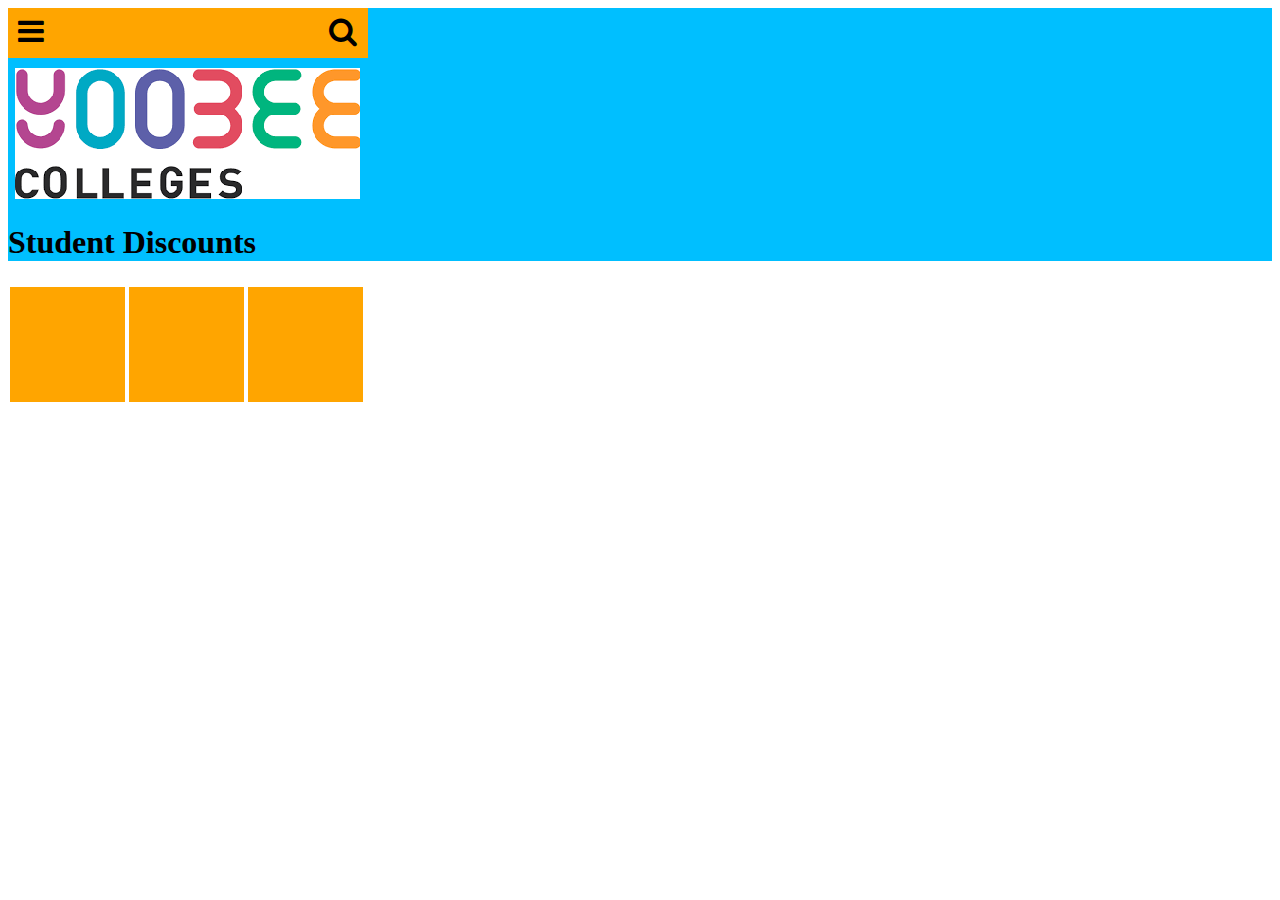
==== index.html @ 22c1dcbc "main" ====
<!DOCTYPE html>
<html lang="en">
<head>
  <meta charset="UTF-8">
  <meta name="viewport" content="width=device-width, initial-scale=1.0">
  <meta http-equiv="X-UA-Compatible" content="ie=edge">
  <link rel="stylesheet" href="css/font-awesome.min.css">

  <title>Student Discount App using Bootstrap</title>
  <style>

    #nav {
      position: fixed;
      background: orange;
      width: 360px;
      height: 50px;
    }
    .menu,
    .search {
      float: left;
      font-size: 30px;
      padding-left: 10px;
      padding-top: 7px;
    }
    .search {
      padding-left: 285px;
    }

    #hero {
      justify-content: center;
      background: deepskyblue;
      padding-top: 60px;
    }
    #logo {
      padding-left: 7px;
    }


    .item {
      background: orange;
      width: 115px;
      height: 115px;
      float: left;
      margin: 4px 2px;
    }
  </style>
</head>
<body>
  <body>
  <div class="container" id="nav">
    <div class="menu"><i class="fa fa-bars" aria-hidden="true"></i></div>
    <div class="search"><i class="fa fa-search" aria-hidden="true"></i></div>
  </div>

  <div class="container" id="hero">
    <img id="logo" src="img/yoobee-logo.png" alt="">
    <h1>Student Discounts</h1>
  </div>


  <div class="container" id="col">
    <div class="item"></div>
    <div class="item"></div>
    <div class="item"></div>
  </div>


</body>

</body>
</html>
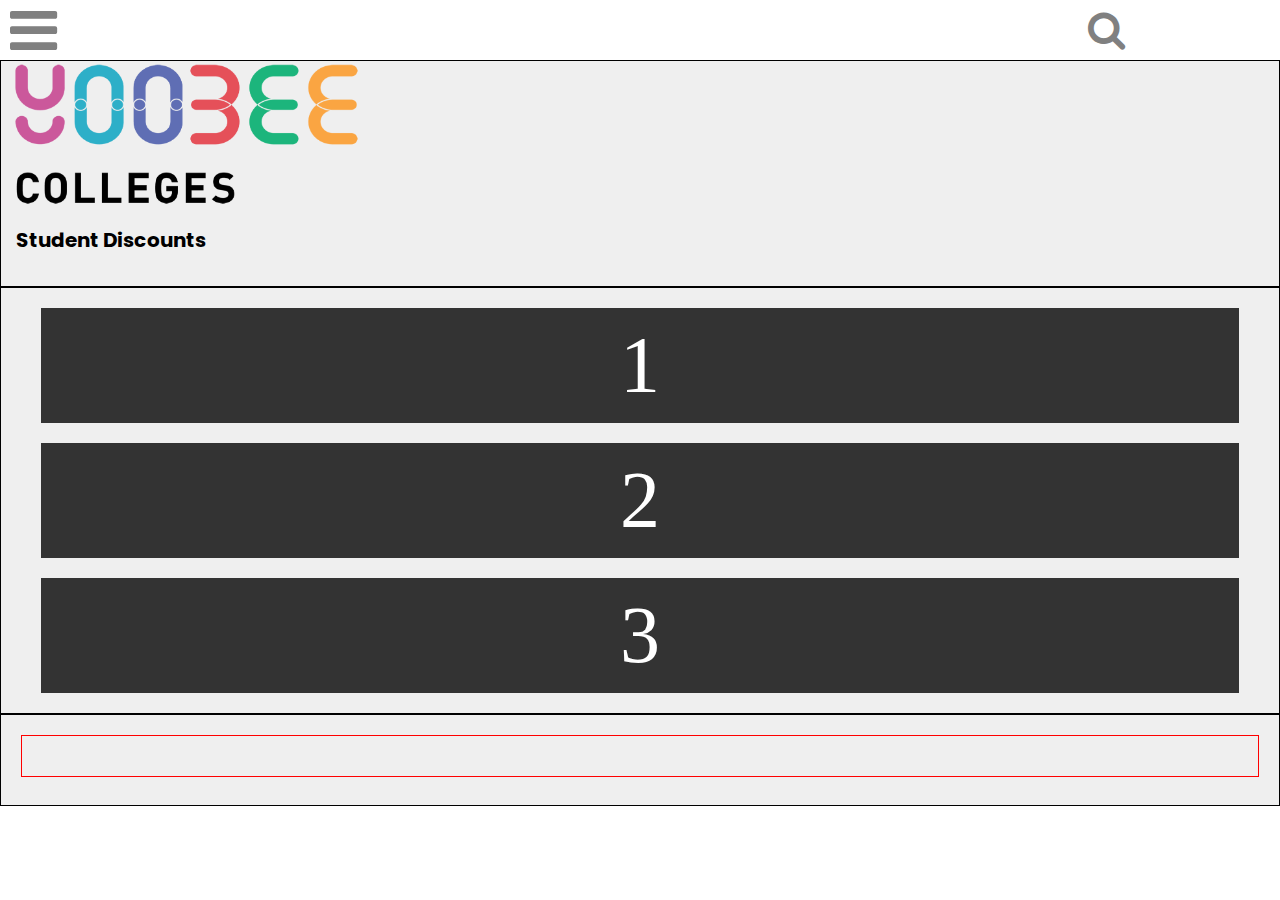
==== commit 46a95233: "second push" ====
--- a/index.html
+++ b/index.html
@@ -5,65 +5,119 @@
   <meta name="viewport" content="width=device-width, initial-scale=1.0">
   <meta http-equiv="X-UA-Compatible" content="ie=edge">
   <link rel="stylesheet" href="css/font-awesome.min.css">
-
+  <link href="https://fonts.googleapis.com/css2?family=Poppins:wght@300&display=swap" rel="stylesheet">
   <title>Student Discount App using Bootstrap</title>
   <style>
+  body {
+    margin: 0px;
+  }
 
-    #nav {
-      position: fixed;
-      background: orange;
-      width: 360px;
-      height: 50px;
-    }
-    .menu,
-    .search {
-      float: left;
-      font-size: 30px;
-      padding-left: 10px;
-      padding-top: 7px;
-    }
-    .search {
-      padding-left: 285px;
-    }
+  .nav-area {
+    display: flex;
+    justify-content: space-between;
+    height: 60px;
+  }
+  .nav-area div {
+    width: 15%;
+  }
+  .nav-area .menu,
+  .nav-area .search {
+    width: 15%;
+  }
+  .menu {
+    display: flex;
+    font-size: 55px;
+    color: grey;
+    padding: 3px 0px 0px 10px;
+  }
+  .search {
+    font-size: 40px;
+    color: grey;
+    padding: 7px 0px 0px 0px;
+  }
 
-    #hero {
-      justify-content: center;
-      background: deepskyblue;
-      padding-top: 60px;
-    }
-    #logo {
-      padding-left: 7px;
-    }
+  .image-area {
+    display: flex;
+    height: 25vh;
+    background-color: #efefef;
+    flex-direction: column;
+    border: 1px solid black;
+  }
+  .main-logo {
+    width: 350px;
+    margin-left: 10px;
+  }
+  h1 {
+    padding-left: 15px;
+    font-family: 'Poppins', sans-serif;
+    font-size: 20px;
+  }
 
+  .product-area {
+    display: flex;
+    flex-direction: column;
+    height: 45vh;
+    background-color: #efefef;
+    border: 1px solid black;
+    padding: 0px 40px 20px 40px;
+  }
+  .product-area div {
+    display: flex;
+    height: 30vh;
+    flex-grow: 1;
+    margin-top: 20px;
+    background-color: #333;
+    color: #fff;
+    font-size: 80px;
+    text-align: center;
+    justify-content: center;
+    align-items: center;
+  }
 
-    .item {
-      background: orange;
-      width: 115px;
-      height: 115px;
-      float: left;
-      margin: 4px 2px;
-    }
+  .view-product {
+    height: 10vh;
+    background-color: #efefef;
+    border: 1px solid black;
+  }
+  .button {
+    display: flex;
+    border: 1px solid red;
+    margin: 20px;
+    padding: 20px;
+    justify-content: center;
+    align-items: center;
+  }
+
   </style>
 </head>
 <body>
   <body>
-  <div class="container" id="nav">
-    <div class="menu"><i class="fa fa-bars" aria-hidden="true"></i></div>
-    <div class="search"><i class="fa fa-search" aria-hidden="true"></i></div>
-  </div>
+  <div class="container">
 
-  <div class="container" id="hero">
-    <img id="logo" src="img/yoobee-logo.png" alt="">
+    <div class="nav-area">
+      <div class="menu"><i class="fa fa-bars" aria-hidden="true"></i></div>
+      <div class="search"><i class="fa fa-search" aria-hidden="true"></i></div>
+    </div>
+
+  <div class="image-area">
+    <div class="logo">
+      <img src="img/main-logo.png" class="main-logo" alt=""></div>
+      <!-- <div class="mob-image">
+        <img src="img/yoobee-orange.jpeg" alt=""></div> -->
     <h1>Student Discounts</h1>
   </div>
 
-
-  <div class="container" id="col">
-    <div class="item"></div>
-    <div class="item"></div>
-    <div class="item"></div>
+  <div class="product-area">
+    <div class="product-a">1</div>
+    <div class="product-b">2</div>
+    <div class="product-c">3</div>
   </div>
 
+  <div class="view-product">
+    <div class="button"></div>
+  </div>
+
+</div>
 
 </body>
 
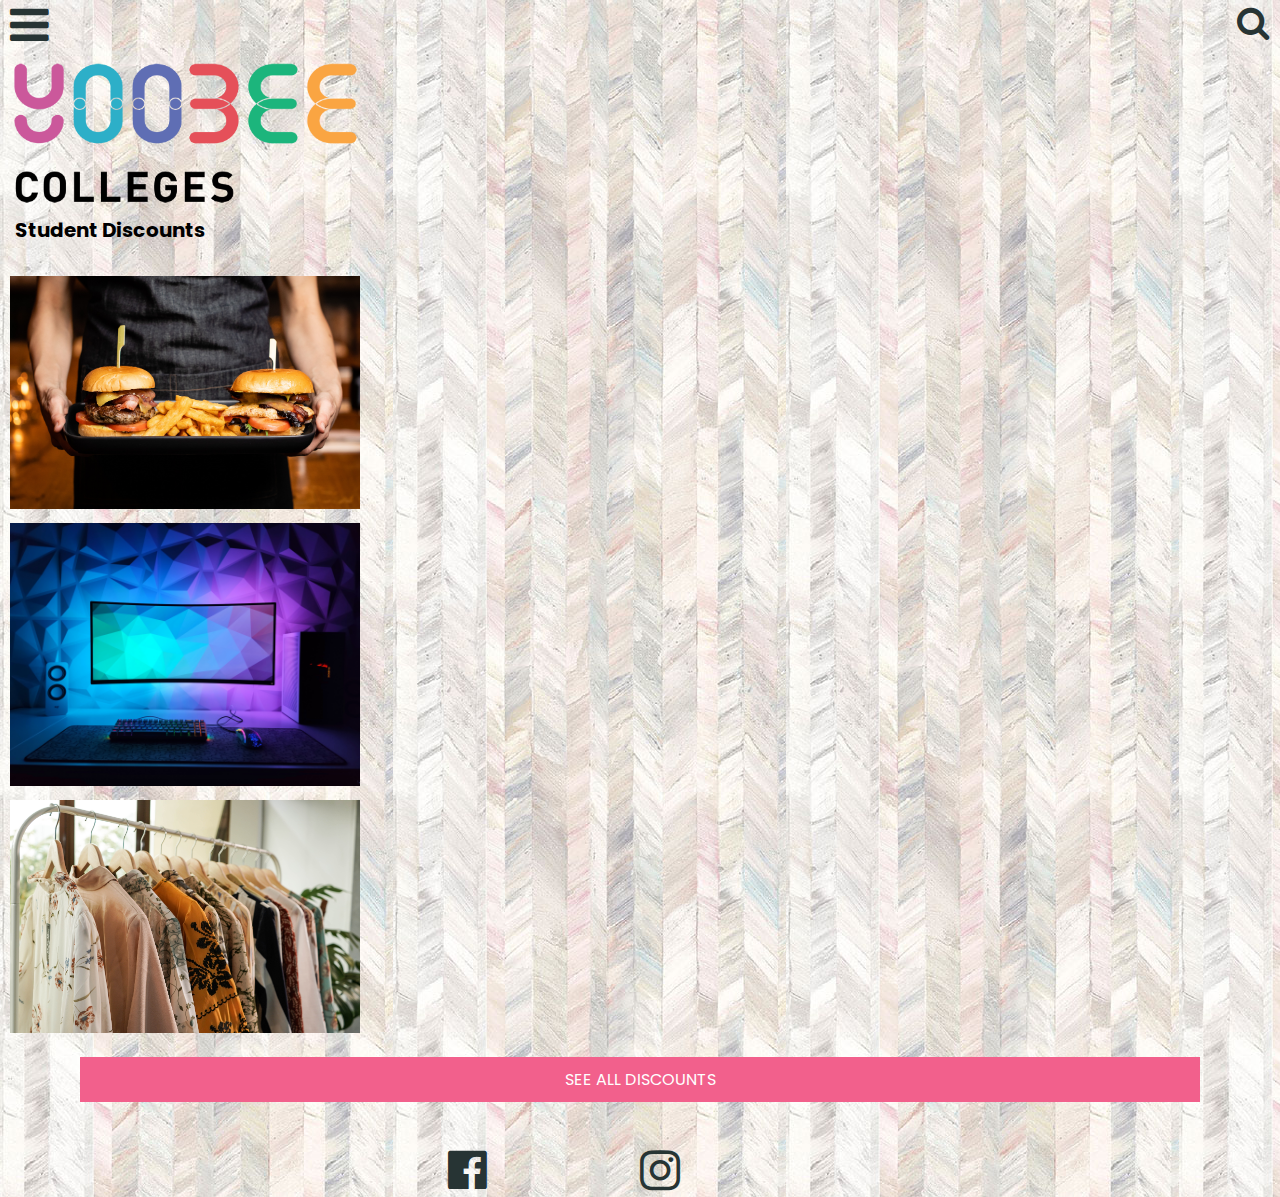
==== commit 5cc85368: "latest" ====
--- a/index.html
+++ b/index.html
@@ -6,88 +6,114 @@
   <meta http-equiv="X-UA-Compatible" content="ie=edge">
   <link rel="stylesheet" href="css/font-awesome.min.css">
   <link href="https://fonts.googleapis.com/css2?family=Poppins:wght@300&display=swap" rel="stylesheet">
-  <title>Student Discount App using Bootstrap</title>
+  <title>Student Discount App using flex box</title>
   <style>
   body {
+    background-image: url('img/pattern2.jpg');
     margin: 0px;
   }
 
   .nav-area {
     display: flex;
     justify-content: space-between;
-    height: 60px;
+    height: 50px;
   }
   .nav-area div {
     width: 15%;
   }
   .nav-area .menu,
   .nav-area .search {
+    display: flex;
     width: 15%;
   }
   .menu {
-    display: flex;
-    font-size: 55px;
-    color: grey;
-    padding: 3px 0px 0px 10px;
+    font-size: 45px;
+    color: #273434;
+    padding: 2px 0px 0px 10px;
   }
   .search {
-    font-size: 40px;
-    color: grey;
-    padding: 7px 0px 0px 0px;
+    justify-content: flex-end;
+    font-size: 35px;
+    color: #273434;
+    padding: 5px 10px 0px 0px;
   }
 
   .image-area {
     display: flex;
-    height: 25vh;
-    background-color: #efefef;
+    height: 24vh;
     flex-direction: column;
-    border: 1px solid black;
   }
   .main-logo {
     width: 350px;
     margin-left: 10px;
+    padding-top: 10px;
   }
   h1 {
     padding-left: 15px;
+    margin-top: 5px;
     font-family: 'Poppins', sans-serif;
     font-size: 20px;
   }
 
-  .product-area {
+   .product-area {
     display: flex;
     flex-direction: column;
-    height: 45vh;
-    background-color: #efefef;
-    border: 1px solid black;
-    padding: 0px 40px 20px 40px;
   }
-  .product-area div {
-    display: flex;
-    height: 30vh;
-    flex-grow: 1;
-    margin-top: 20px;
-    background-color: #333;
-    color: #fff;
-    font-size: 80px;
-    text-align: center;
-    justify-content: center;
-    align-items: center;
-  }
-
   .view-product {
     height: 10vh;
-    background-color: #efefef;
-    border: 1px solid black;
   }
   .button {
     display: flex;
-    border: 1px solid red;
-    margin: 20px;
-    padding: 20px;
     justify-content: center;
     align-items: center;
+    background-color: #f2608c;
+    margin: 20px 80px 10px 80px;
+    height: 45px;
+  }
+  .button:hover {
+    display: flex;
+    justify-content: center;
+    align-items: center;
+    background-color: #fff;
+    margin: 20px 80px 10px 80px;
+    height: 45px;
+  }
+  a {
+    margin-top: 15px;
+    font-family: 'Poppins', sans-serif;
+    text-transform: uppercase;
+    text-decoration: none;
+    font-size: 16px;
+    color: #fff;
+  }
+  a:hover {
+    font-family: 'Poppins', sans-serif;
+    font-size: 18px;
+    text-transform: uppercase;
+    color: #f2608c;
   }
 
+  .social {
+    display: flex;
+    justify-content: center;
+    height: 50px;
+  }
+  .social div {
+    width: 15%;
+  }
+  .social .facebook,
+  .social .instagram {
+    display: flex;
+    width: 15%;
+  }
+  .facebook {
+    font-size: 45px;
+    color: #273434;
+  }
+  .instagram {
+    font-size: 47px;
+    color: #273434;
+  }
   </style>
 </head>
 <body>
@@ -108,16 +134,28 @@
   </div>
 
   <div class="product-area">
-    <div class="product-a">1</div>
-    <div class="product-b">2</div>
-    <div class="product-c">3</div>
+    <div class="product-a">
+      <img src="img/food.jpg" class="main-logo" alt="">
+    </div>
+    <div class="product-b">
+      <img src="img/tech.jpg" class="main-logo" alt="">
+    </div>
+
+    <div class="product-c">
+      <img src="img/clothing.jpg" class="main-logo" alt="">
+    </div>
+    </div>
+
+  <div class="view-product">
+    <a class="button" href="discounts.html">See all discounts</a>
   </div>
 
-  <div class="view-product">
-    <div class="button"></div>
+  <div class="social">
+    <div class="facebook"><i class="fa fa-facebook-official" aria-hidden="true"></i></div>
+    <div class="instagram"><i class="fa fa-instagram" aria-hidden="true"></i></div>
   </div>
 
-</div>
+  </div>
 
 </body>
 
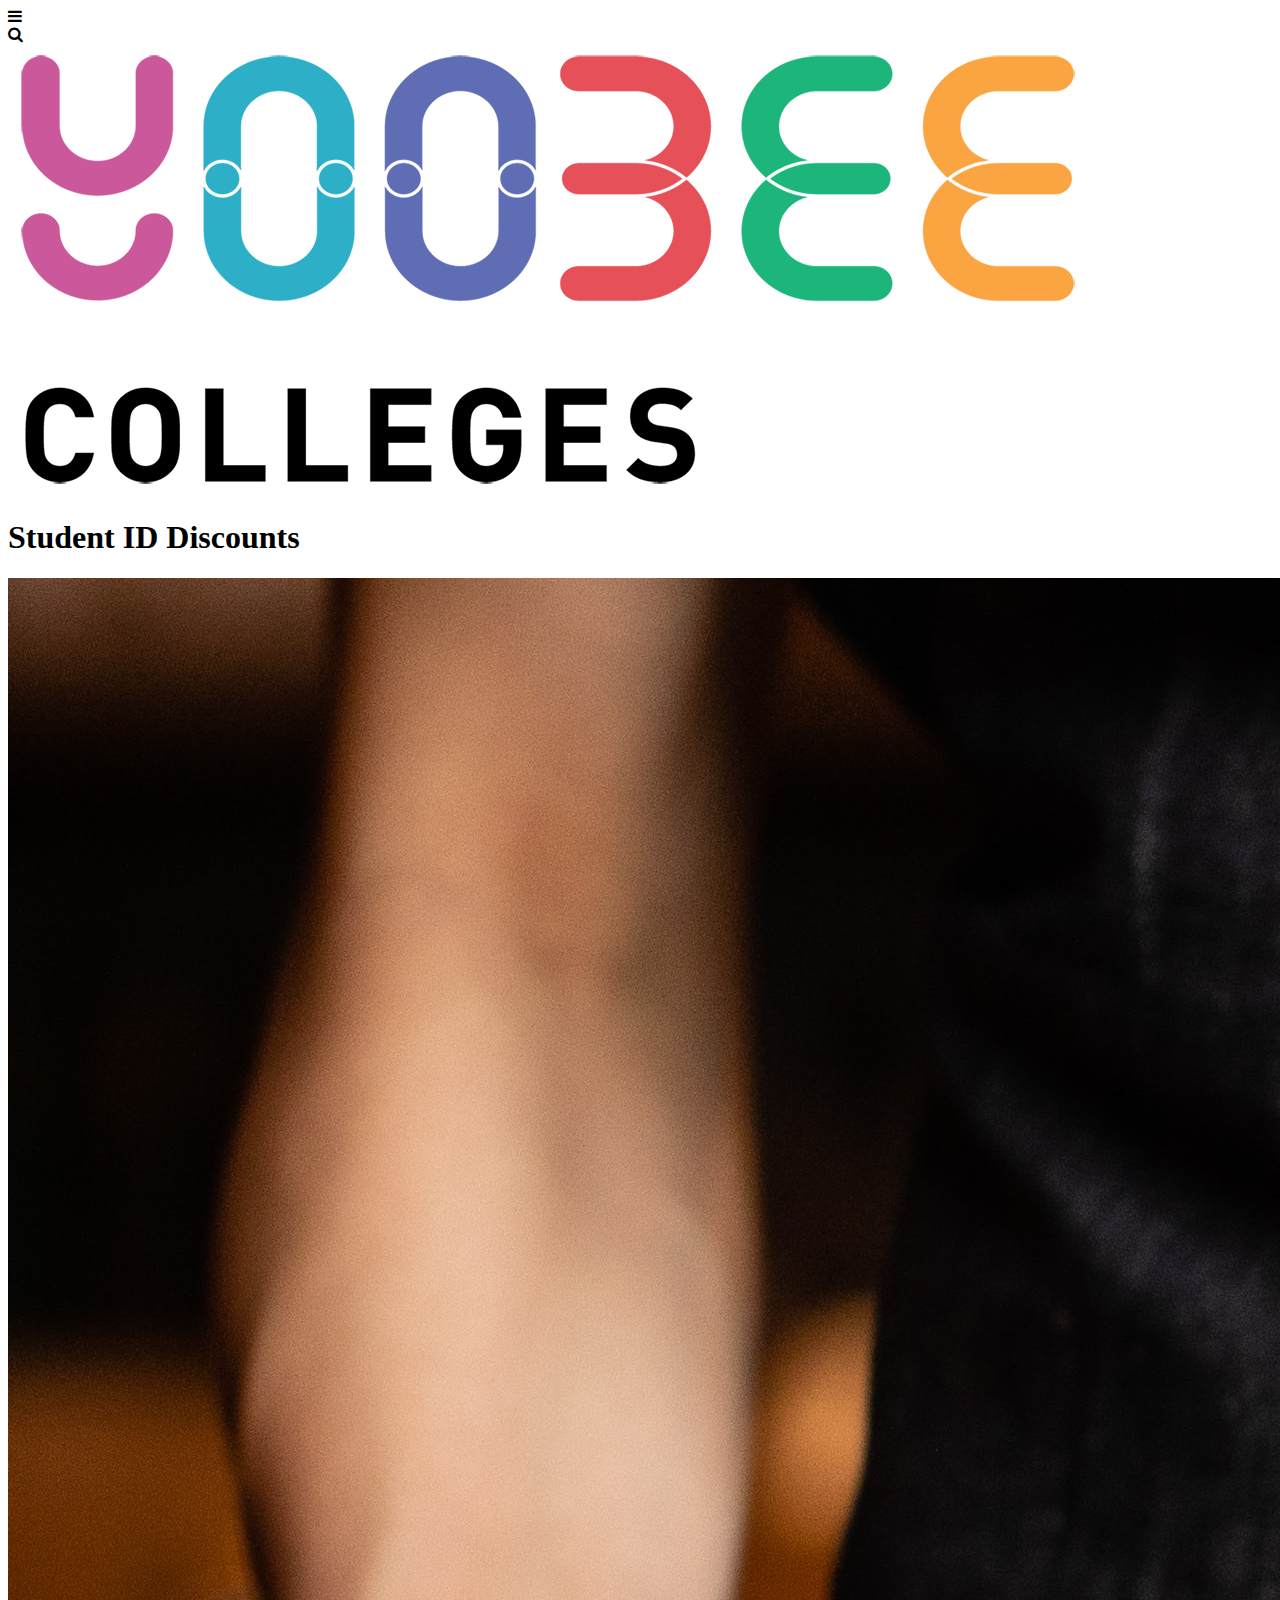
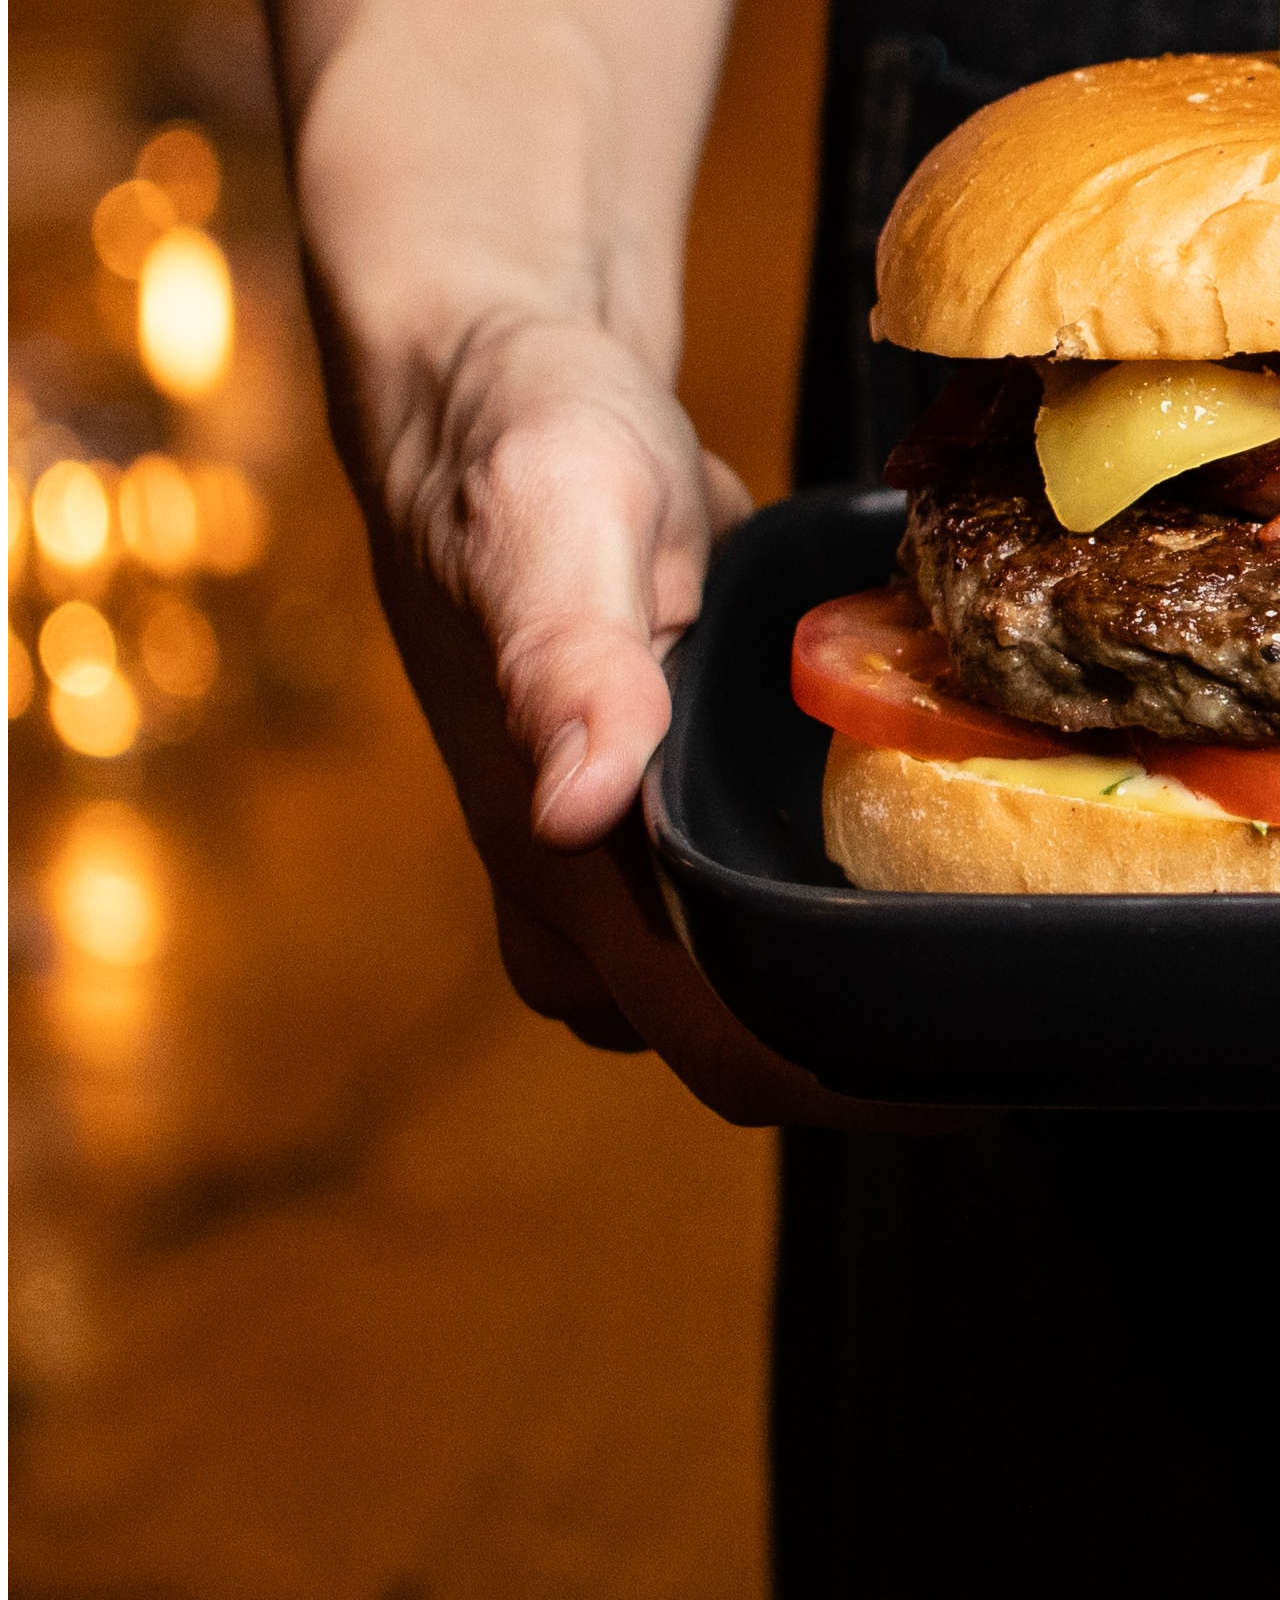
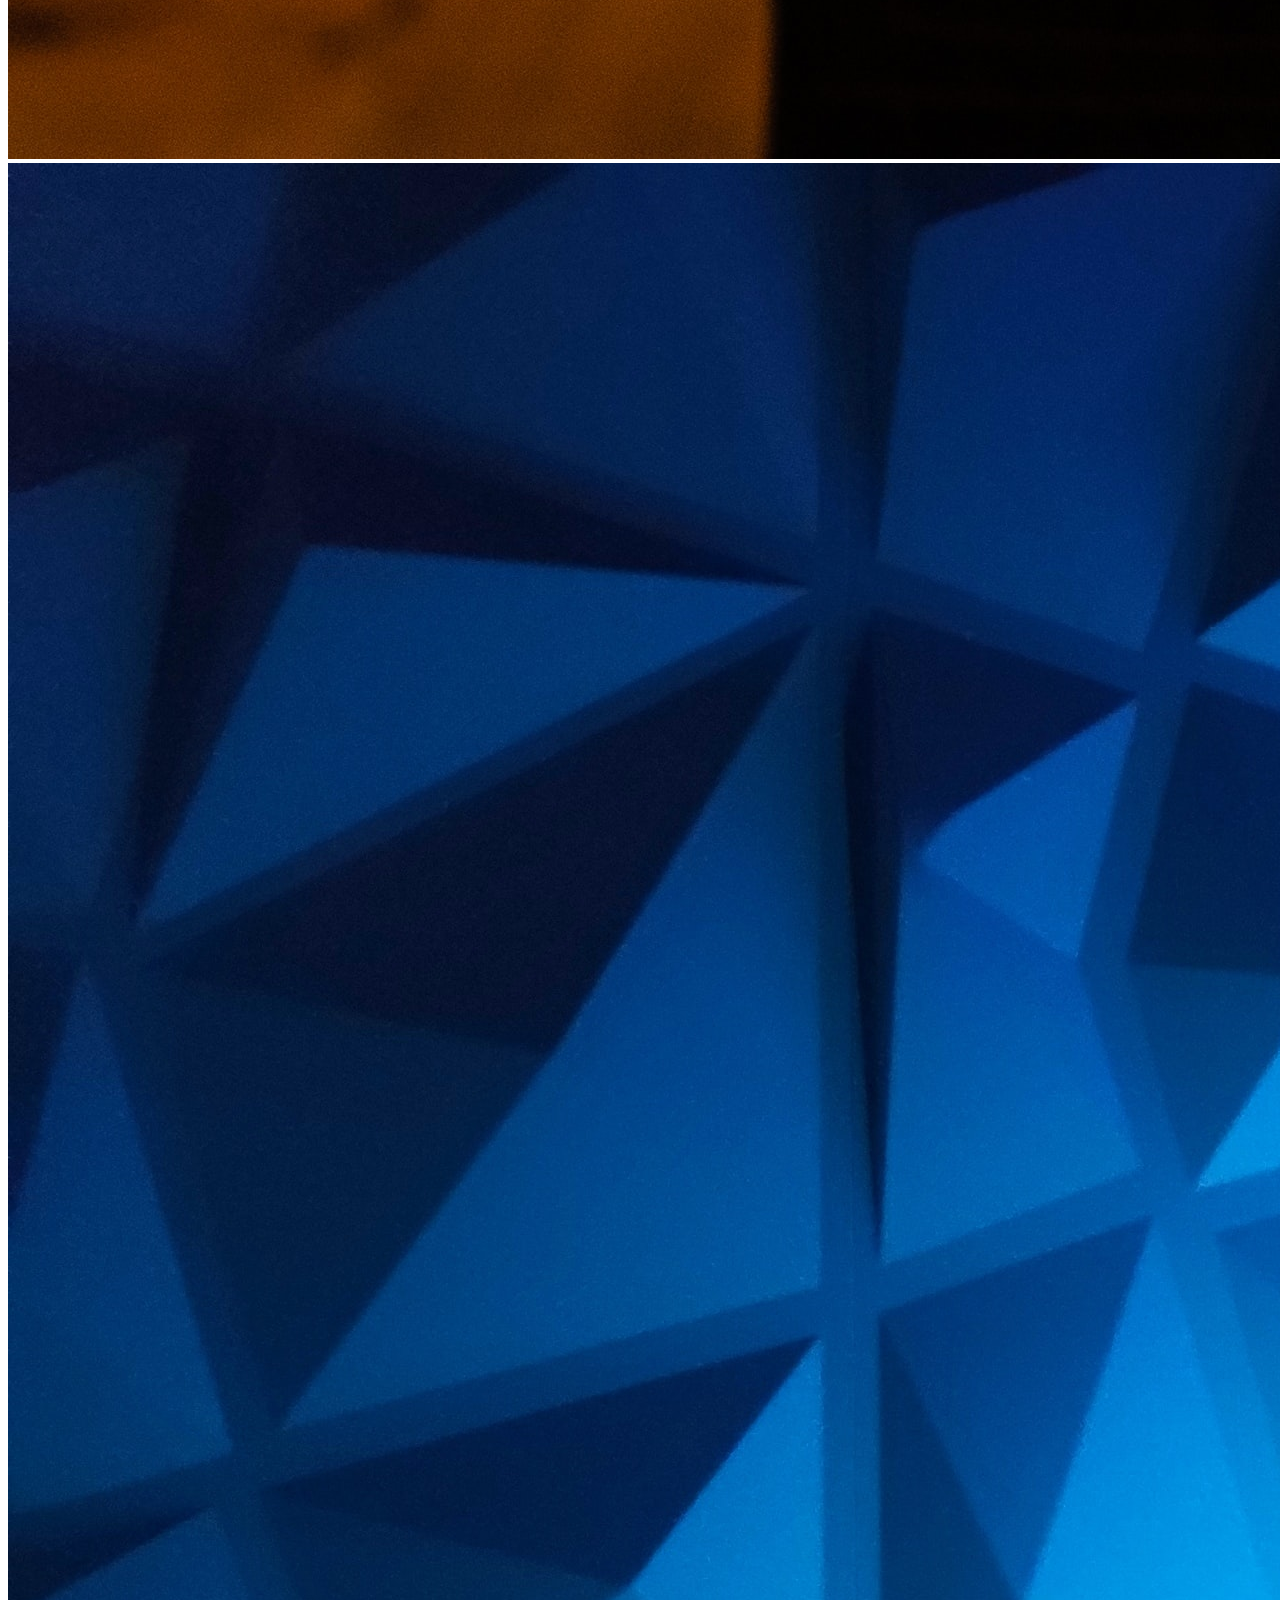
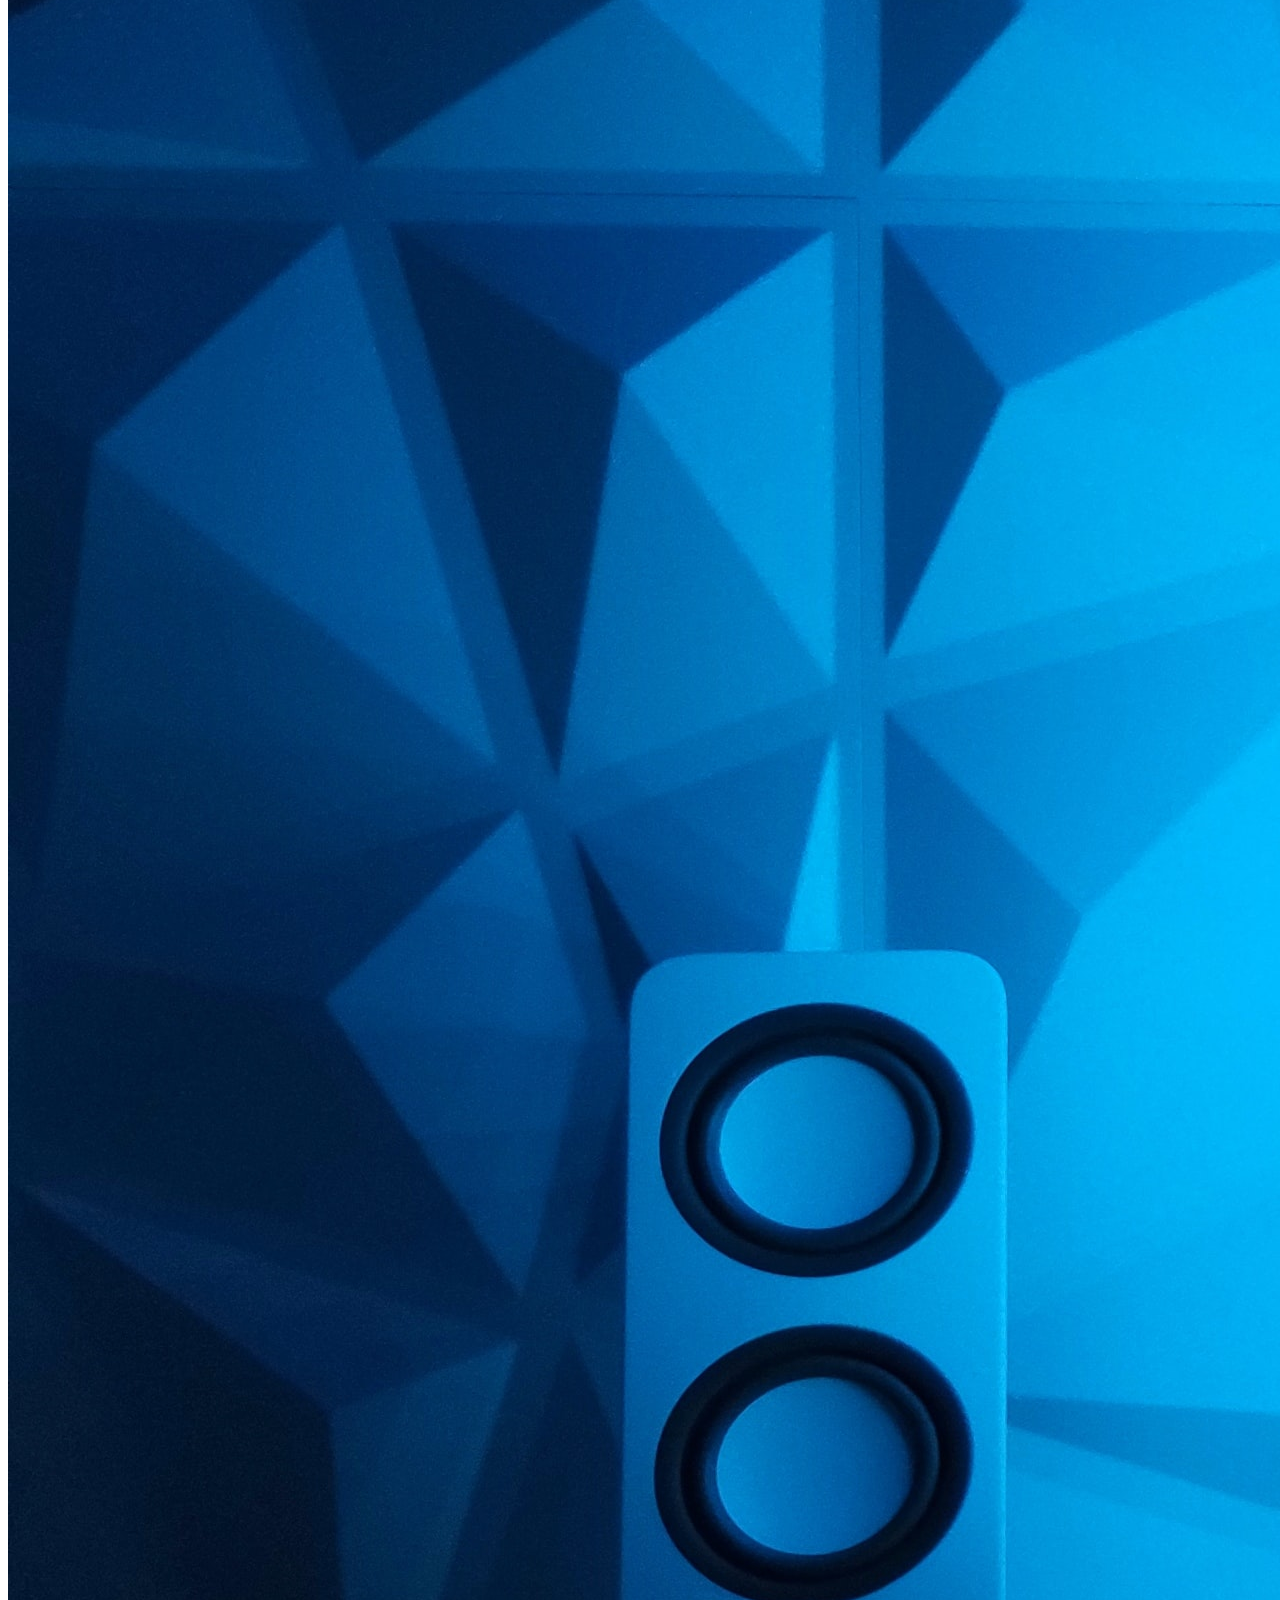
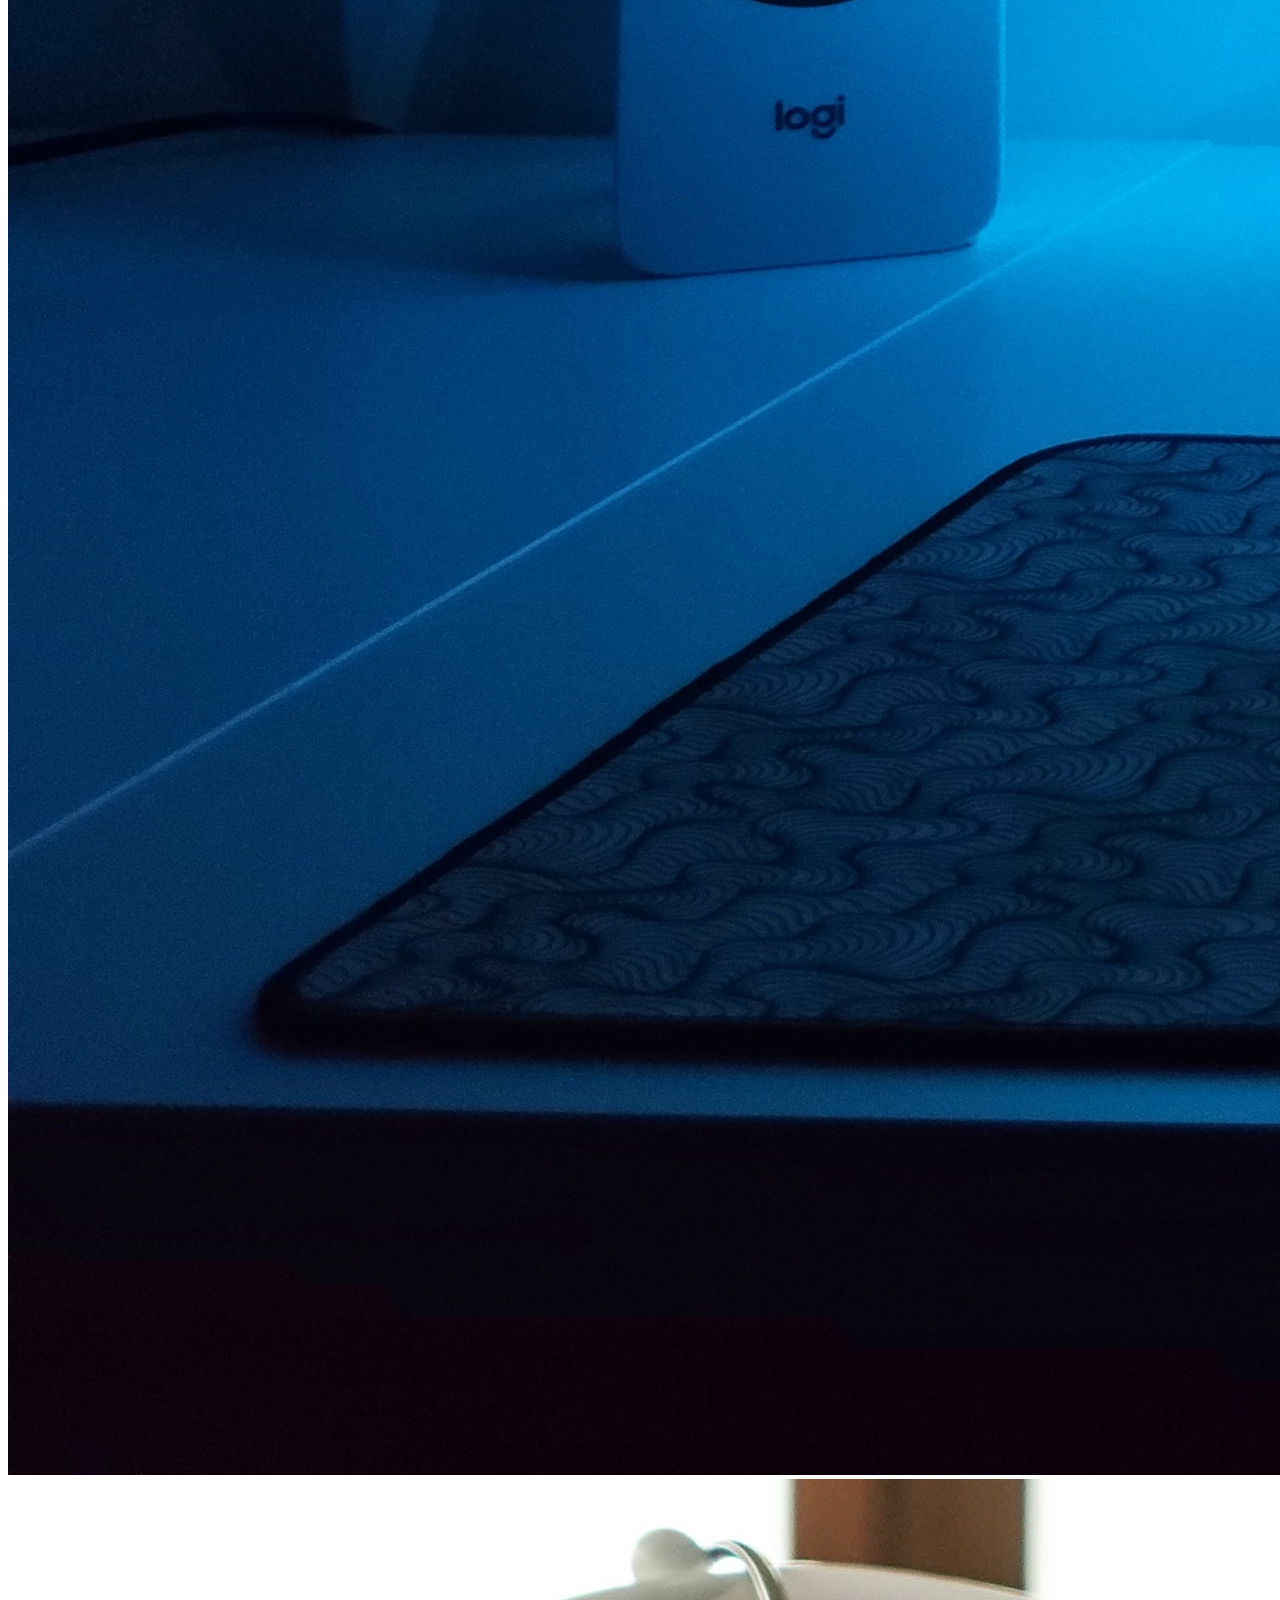
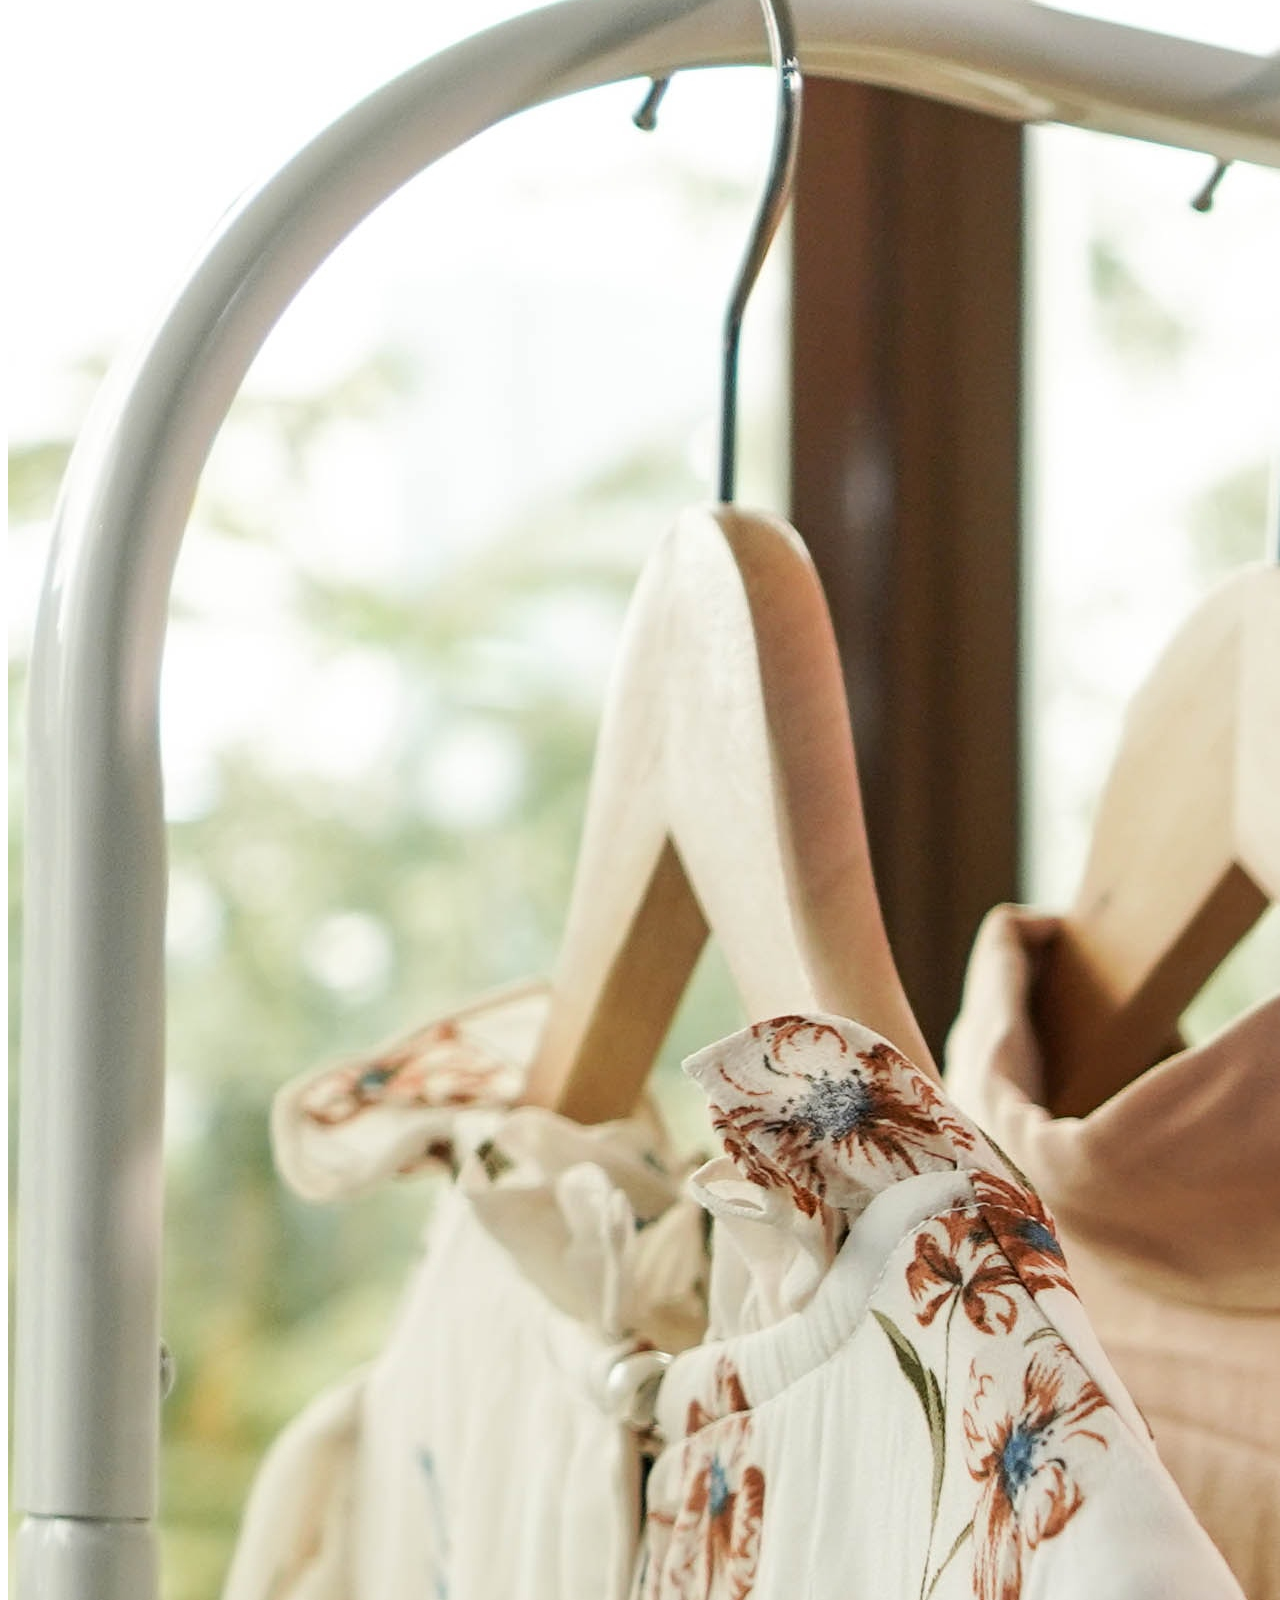
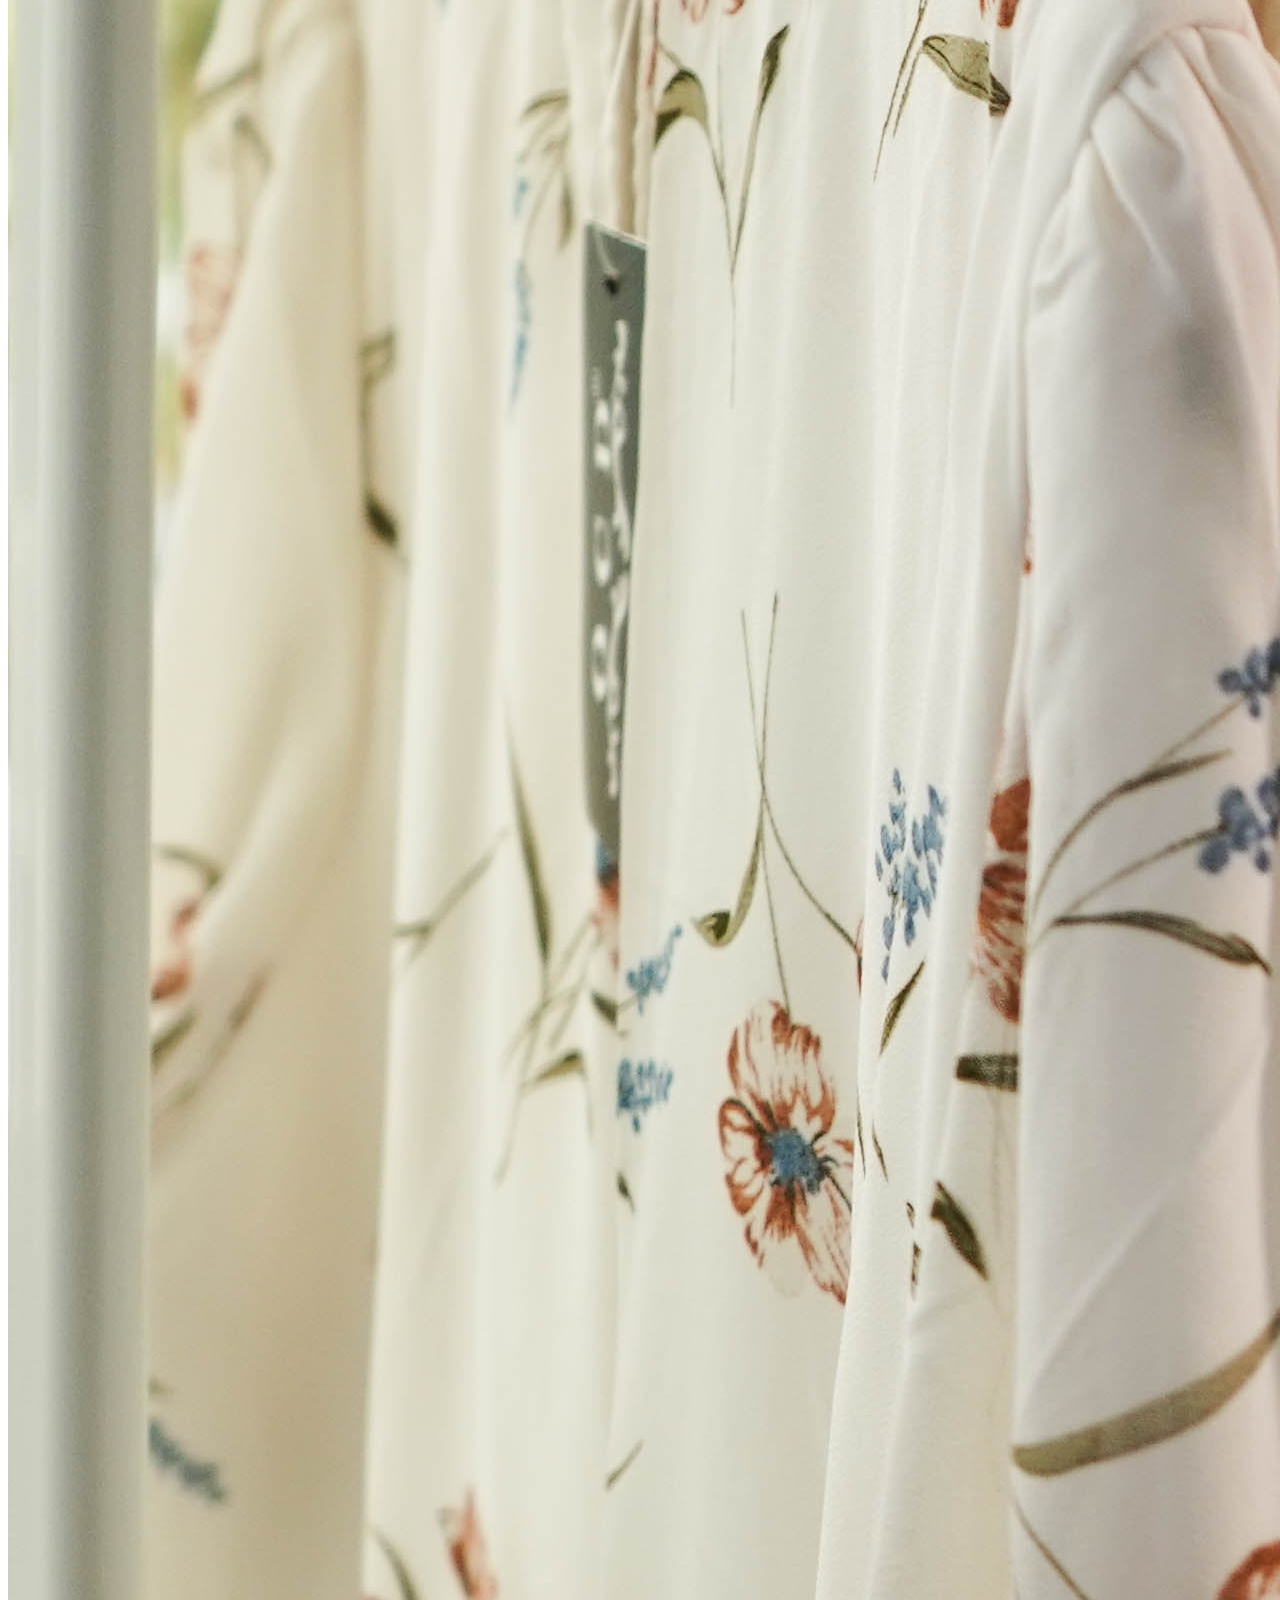
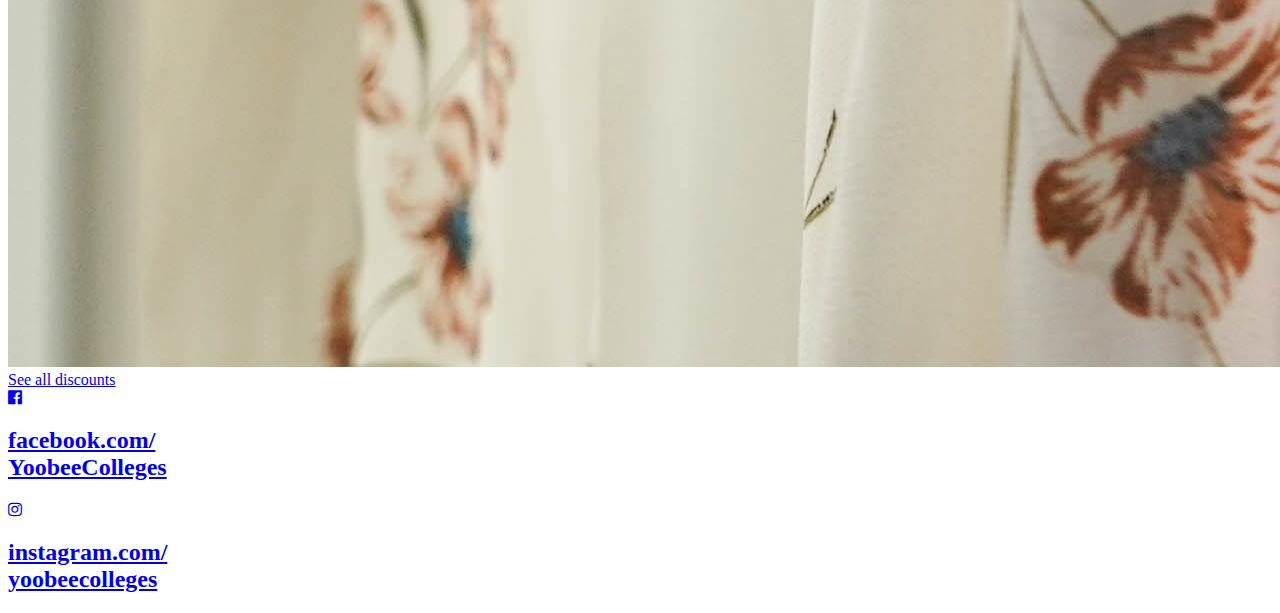
==== commit 9fd10baf: "adding sass" ====
--- a/index.html
+++ b/index.html
@@ -4,120 +4,13 @@
   <meta charset="UTF-8">
   <meta name="viewport" content="width=device-width, initial-scale=1.0">
   <meta http-equiv="X-UA-Compatible" content="ie=edge">
+  <link rel="stylesheet" href="scss/custom.css">
   <link rel="stylesheet" href="css/font-awesome.min.css">
   <link href="https://fonts.googleapis.com/css2?family=Poppins:wght@300&display=swap" rel="stylesheet">
   <title>Student Discount App using flex box</title>
-  <style>
-  body {
-    background-image: url('img/pattern2.jpg');
-    margin: 0px;
-  }
-
-  .nav-area {
-    display: flex;
-    justify-content: space-between;
-    height: 50px;
-  }
-  .nav-area div {
-    width: 15%;
-  }
-  .nav-area .menu,
-  .nav-area .search {
-    display: flex;
-    width: 15%;
-  }
-  .menu {
-    font-size: 45px;
-    color: #273434;
-    padding: 2px 0px 0px 10px;
-  }
-  .search {
-    justify-content: flex-end;
-    font-size: 35px;
-    color: #273434;
-    padding: 5px 10px 0px 0px;
-  }
-
-  .image-area {
-    display: flex;
-    height: 24vh;
-    flex-direction: column;
-  }
-  .main-logo {
-    width: 350px;
-    margin-left: 10px;
-    padding-top: 10px;
-  }
-  h1 {
-    padding-left: 15px;
-    margin-top: 5px;
-    font-family: 'Poppins', sans-serif;
-    font-size: 20px;
-  }
-
-   .product-area {
-    display: flex;
-    flex-direction: column;
-  }
-  .view-product {
-    height: 10vh;
-  }
-  .button {
-    display: flex;
-    justify-content: center;
-    align-items: center;
-    background-color: #f2608c;
-    margin: 20px 80px 10px 80px;
-    height: 45px;
-  }
-  .button:hover {
-    display: flex;
-    justify-content: center;
-    align-items: center;
-    background-color: #fff;
-    margin: 20px 80px 10px 80px;
-    height: 45px;
-  }
-  a {
-    margin-top: 15px;
-    font-family: 'Poppins', sans-serif;
-    text-transform: uppercase;
-    text-decoration: none;
-    font-size: 16px;
-    color: #fff;
-  }
-  a:hover {
-    font-family: 'Poppins', sans-serif;
-    font-size: 18px;
-    text-transform: uppercase;
-    color: #f2608c;
-  }
-
-  .social {
-    display: flex;
-    justify-content: center;
-    height: 50px;
-  }
-  .social div {
-    width: 15%;
-  }
-  .social .facebook,
-  .social .instagram {
-    display: flex;
-    width: 15%;
-  }
-  .facebook {
-    font-size: 45px;
-    color: #273434;
-  }
-  .instagram {
-    font-size: 47px;
-    color: #273434;
-  }
-  </style>
 </head>
 <body>
-  <body>
+
   <div class="container">
 
     <div class="nav-area">
@@ -128,21 +21,19 @@
   <div class="image-area">
     <div class="logo">
       <img src="img/main-logo.png" class="main-logo" alt=""></div>
-      <!-- <div class="mob-image">
-        <img src="img/yoobee-orange.jpeg" alt=""></div> -->
-    <h1>Student Discounts</h1>
+    <h1>Student ID Discounts</h1>
   </div>
 
   <div class="product-area">
     <div class="product-a">
-      <img src="img/food.jpg" class="main-logo" alt="">
+      <img src="img/food.jpg" class="product" alt="">
     </div>
     <div class="product-b">
-      <img src="img/tech.jpg" class="main-logo" alt="">
+      <img src="img/tech.jpg" class="product" alt="">
     </div>
 
     <div class="product-c">
-      <img src="img/clothing.jpg" class="main-logo" alt="">
+      <img src="img/clothing.jpg" class="product" alt="">
     </div>
     </div>
 
@@ -151,13 +42,24 @@
   </div>
 
   <div class="social">
-    <div class="facebook"><i class="fa fa-facebook-official" aria-hidden="true"></i></div>
-    <div class="instagram"><i class="fa fa-instagram" aria-hidden="true"></i></div>
+    <a href="https://www.facebook.com/YoobeeColleges/">
+      <div class="facebook">
+        <i class="fa fa-facebook-official" aria-hidden="true"></i>
+        <h2>facebook.com/ <br> YoobeeColleges</h2>
+      </div>
+    </a>
+
+    <a href="https://www.instagram.com/yoobeecolleges/">
+      <div class="instagram">
+        <i class="fa fa-instagram" aria-hidden="true"></i>
+        <h2>instagram.com/ <br> yoobeecolleges</h2>
+      </div>
+    </a>
   </div>
 
   </div>
 
-</body>
+
 
 </body>
 </html>
